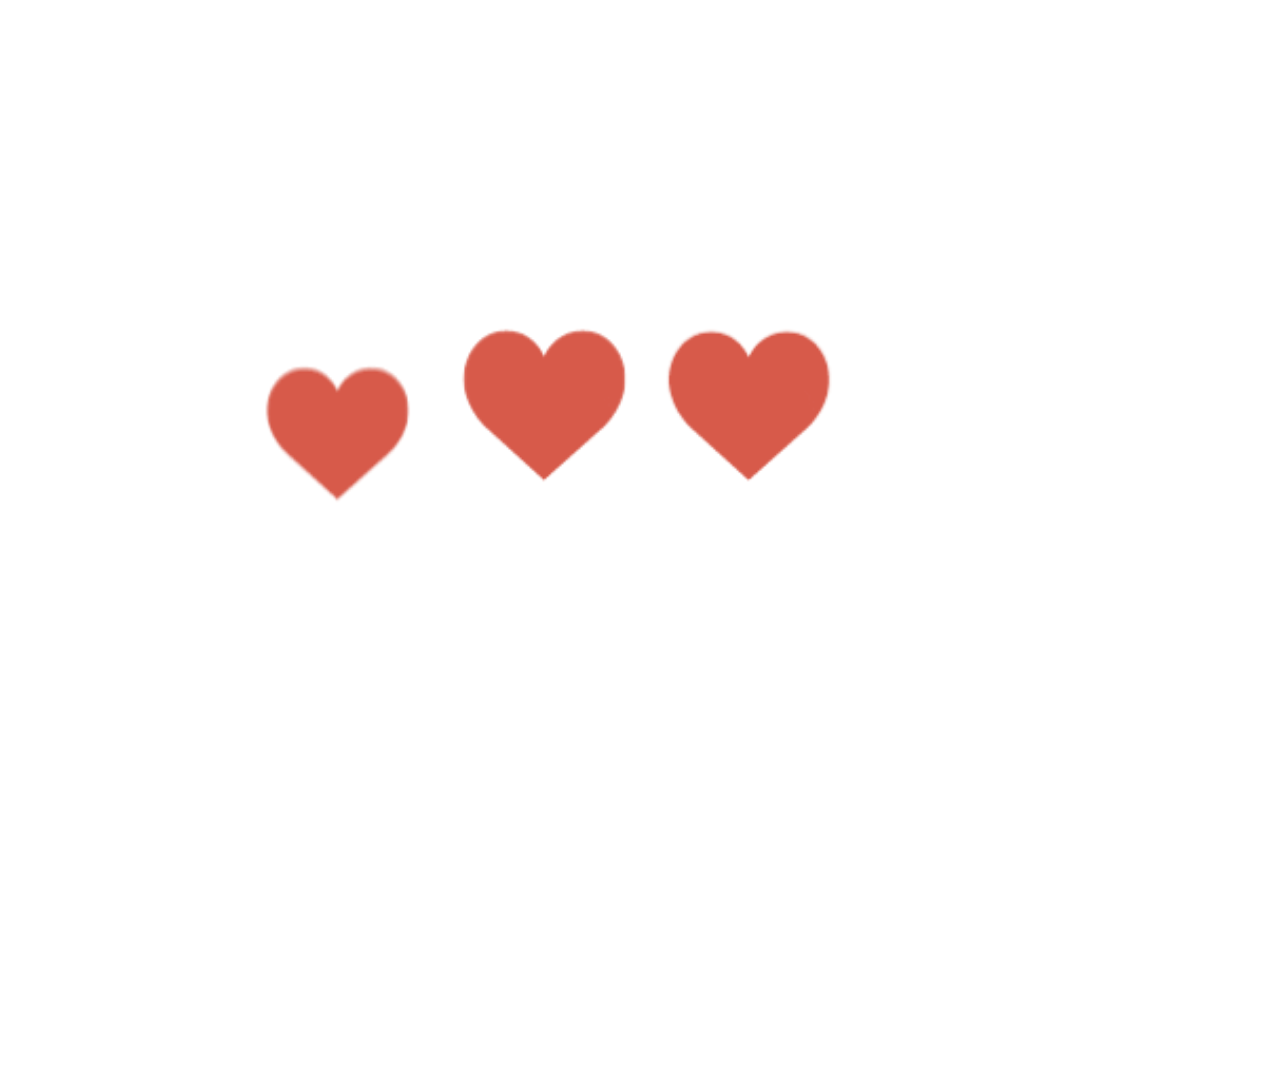
==== index.html @ c1170dc7 "first commit" ====
<!DOCTYPE html>
<html lang="en">
<head>
    <meta charset="UTF-8">
    <meta name="viewport" content="width=device-width, initial-scale=1.0">
    <meta http-equiv="X-UA-Compatible" content="ie=edge">
    <title>Feliz primer mes amor</title>

    <link rel="stylesheet" href="https://stackpath.bootstrapcdn.com/bootstrap/4.3.1/css/bootstrap.min.css" integrity="sha384-ggOyR0iXCbMQv3Xipma34MD+dH/1fQ784/j6cY/iJTQUOhcWr7x9JvoRxT2MZw1T" crossorigin="anonymous">
</head>
<body>
    <div class="container row">
        <img src="img/loading.gif" alt="" class="col-sm-12 col-lg-12 col-xs-12">
    </div>
</body>
</html>
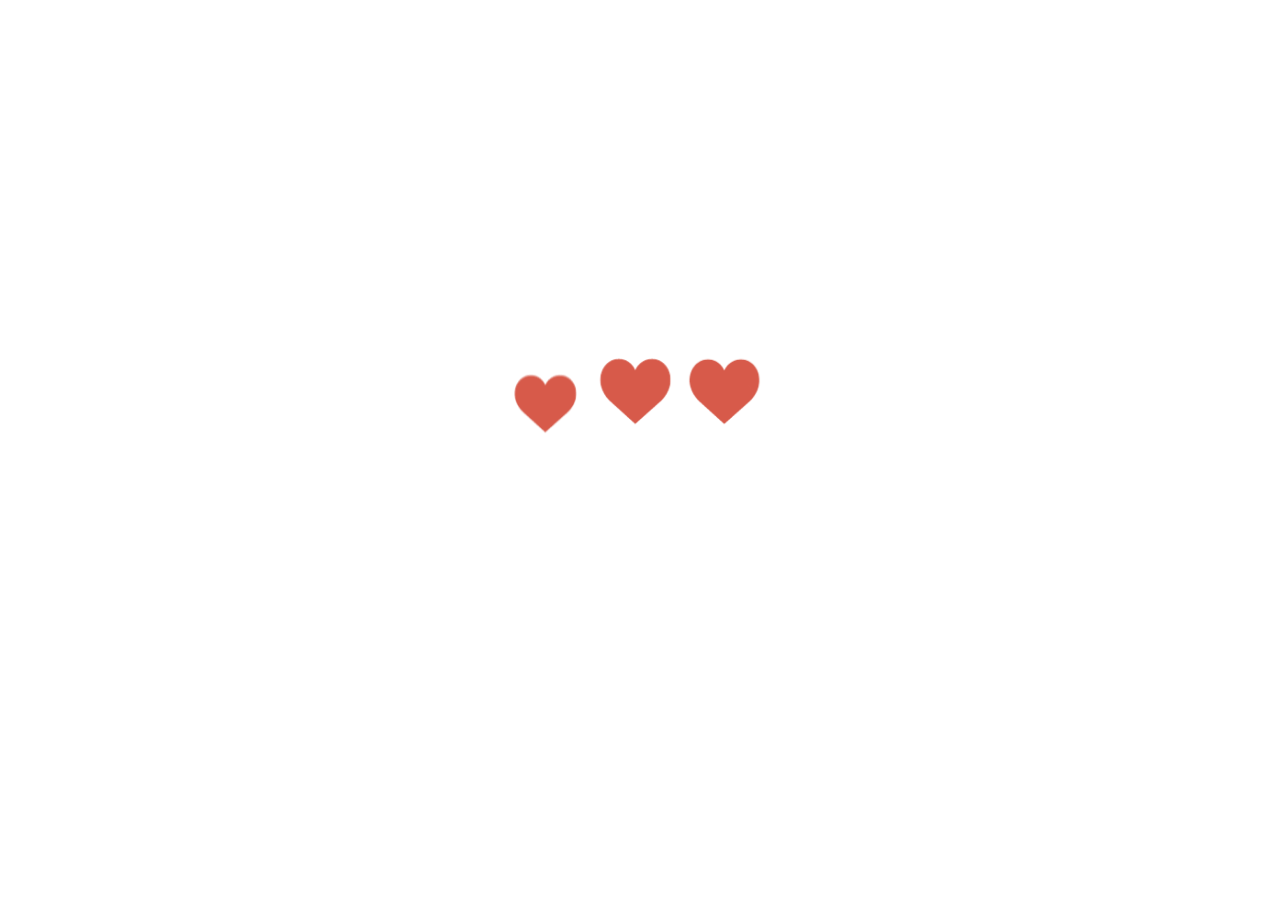
==== commit 16b09e27: "asd" ====
--- a/index.html
+++ b/index.html
@@ -9,8 +9,22 @@
     <link rel="stylesheet" href="https://stackpath.bootstrapcdn.com/bootstrap/4.3.1/css/bootstrap.min.css" integrity="sha384-ggOyR0iXCbMQv3Xipma34MD+dH/1fQ784/j6cY/iJTQUOhcWr7x9JvoRxT2MZw1T" crossorigin="anonymous">
 </head>
 <body>
+    <style>
+    body{
+        display: flex;
+        justify-content: center;
+        align-items: center;
+        height: 100vh;
+    }
+    .img-loading{
+        max-width: 500px!important;
+    }
+    .container{
+        justify-content: center;
+    }
+    </style>
     <div class="container row">
-        <img src="img/loading.gif" alt="" class="col-sm-12 col-lg-12 col-xs-12">
+        <img src="img/loading.gif" alt="" class="col-sm-12 col-lg-12 col-xs-12 img-loading">
     </div>
 </body>
 </html>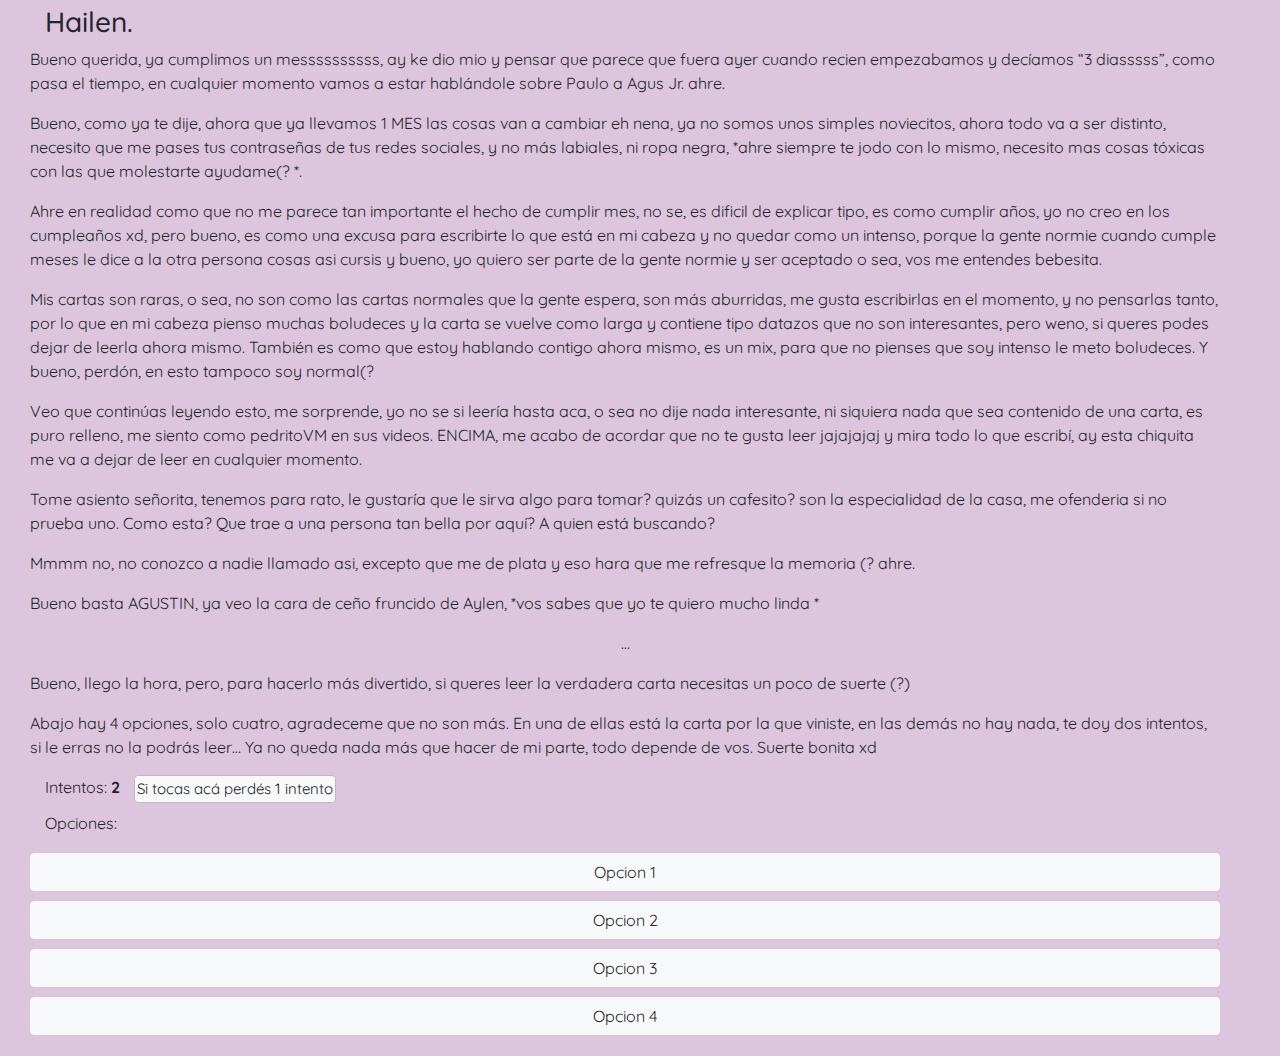
==== commit bc904d00: "casi ok" ====
--- a/index.html
+++ b/index.html
@@ -1,30 +1,98 @@
 <!DOCTYPE html>
 <html lang="en">
+
 <head>
     <meta charset="UTF-8">
     <meta name="viewport" content="width=device-width, initial-scale=1.0">
     <meta http-equiv="X-UA-Compatible" content="ie=edge">
     <title>Feliz primer mes amor</title>
 
-    <link rel="stylesheet" href="https://stackpath.bootstrapcdn.com/bootstrap/4.3.1/css/bootstrap.min.css" integrity="sha384-ggOyR0iXCbMQv3Xipma34MD+dH/1fQ784/j6cY/iJTQUOhcWr7x9JvoRxT2MZw1T" crossorigin="anonymous">
+    <link rel="stylesheet" href="https://stackpath.bootstrapcdn.com/bootstrap/4.3.1/css/bootstrap.min.css"
+        integrity="sha384-ggOyR0iXCbMQv3Xipma34MD+dH/1fQ784/j6cY/iJTQUOhcWr7x9JvoRxT2MZw1T" crossorigin="anonymous">
+    <link href="https://fonts.googleapis.com/css?family=Quicksand&display=swap" rel="stylesheet">
+    <link rel="stylesheet" href="styles/styles.css">
 </head>
+
 <body>
-    <style>
-    body{
-        display: flex;
-        justify-content: center;
-        align-items: center;
-        height: 100vh;
-    }
-    .img-loading{
-        max-width: 500px!important;
-    }
-    .container{
-        justify-content: center;
-    }
-    </style>
-    <div class="container row">
-        <img src="img/loading.gif" alt="" class="col-sm-12 col-lg-12 col-xs-12 img-loading">
+    <div class="container-fluid row txt">
+        <h3 class="col-sm-12 col-lg-12 col-xs-12">Hailen.</h3>
+        <p class="col-sm-12 col-lg-12 col-xs-12">
+            Bueno querida, ya cumplimos un messssssssss, ay ke dio mio y pensar que parece que fuera ayer cuando recien
+            empezabamos y decíamos “3 diasssss”, como pasa el tiempo, en cualquier momento vamos a estar hablándole
+            sobre Paulo a Agus Jr. ahre.
+        </p>
+        <p class="col-sm-12 col-lg-12 col-xs-12">
+            Bueno, como ya te dije, ahora que ya llevamos 1 MES las cosas van a cambiar eh nena, ya no somos unos
+            simples noviecitos, ahora todo va a ser distinto, necesito que me pases tus contraseñas de tus redes
+            sociales, y no más labiales, ni ropa negra, *ahre siempre te jodo con lo mismo, necesito mas cosas tóxicas
+            con las que molestarte ayudame(? *.
+        </p>
+        <p class="col-sm-12 col-lg-12 col-xs-12">
+            Ahre en realidad como que no me parece tan importante el hecho de cumplir mes, no se, es dificil de explicar
+            tipo, es como cumplir años, yo no creo en los cumpleaños xd, pero bueno, es como una excusa para escribirte
+            lo que está en mi cabeza y no quedar como un intenso, porque la gente normie cuando cumple meses le dice a
+            la otra persona cosas asi cursis y bueno, yo quiero ser parte de la gente normie y ser aceptado o sea, vos
+            me entendes bebesita.
+        </p>
+        <p class="col-sm-12 col-lg-12 col-xs-12">
+            Mis cartas son raras, o sea, no son como las cartas normales que la gente espera, son más aburridas, me
+            gusta escribirlas en el momento, y no pensarlas tanto, por lo que en mi cabeza pienso muchas boludeces y la
+            carta se vuelve como larga y contiene tipo datazos que no son interesantes, pero weno, si queres podes dejar
+            de leerla ahora mismo. También es como que estoy hablando contigo ahora mismo, es un mix, para que no
+            pienses que soy intenso le meto boludeces. Y bueno, perdón, en esto tampoco soy normal(?
+        </p>
+        <p class="col-sm-12 col-lg-12 col-xs-12">
+            Veo que continúas leyendo esto, me sorprende, yo no se si leería hasta aca, o sea no dije nada interesante,
+            ni siquiera nada que sea contenido de una carta, es puro relleno, me siento como pedritoVM en sus videos.
+            ENCIMA, me acabo de acordar que no te gusta leer jajajajaj y mira todo lo que escribí, ay esta chiquita me
+            va a dejar de leer en cualquier momento.
+        </p>
+        <p class="col-sm-12 col-lg-12 col-xs-12">
+            Tome asiento señorita, tenemos para rato, le gustaría que le sirva algo para tomar? quizás un cafesito? son
+            la especialidad de la casa, me ofenderia si no prueba uno. Como esta? Que trae a una persona tan bella por
+            aquí? A quien está buscando?
+        </p>
+        <p class="col-sm-12 col-lg-12 col-xs-12">
+            Mmmm no, no conozco a nadie llamado asi, excepto que me de plata y eso hara que me refresque la memoria (?
+            ahre.
+        </p>
+        <p class="col-sm-12 col-lg-12 col-xs-12">
+            Bueno basta AGUSTIN, ya veo la cara de ceño fruncido de Aylen, *vos sabes que yo te quiero mucho linda *
+        </p>
+        <p class="col-sm-12 col-lg-12 col-xs-12 points3">
+            ...
+        </p>
+        <p class="col-sm-12 col-lg-12 col-xs-12">
+            Bueno, llego la hora, pero, para hacerlo más divertido, si queres leer la verdadera carta necesitas un poco
+            de suerte (?)
+        </p>
+        <p class="col-sm-12 col-lg-12 col-xs-12">
+            Abajo hay 4 opciones, solo cuatro, agradeceme que no son más. En una de ellas está la carta por la que
+            viniste, en las demás no hay nada, te doy dos intentos, si le erras no la podrás leer… Ya no queda nada más
+            que hacer de mi parte, todo depende de vos. Suerte bonita xd
+        </p>
+        <p class="col-sm-12 col-lg-12 col-xs-12">
+            <label class="col-sm-12 col-lg-12 col-xs-12">Intentos: 
+                <b> <span id="intentos">3</span></b> 
+                <a id="btn-quitar-intento" class="btn btn-light btn-menos " onclick="javascript:quitarIntento()">Si tocas acá perdés 1 intento</a> 
+            </label>
+
+            <label class="col-sm-12 col-lg-12 col-xs-12">
+                Opciones:
+            </label>
+
+            <a id="option1" class="col-sm-12 col-lg-12 col-xs-12 btn btn-light btn-option" 
+            onclick="javascript:elegirOpcion(1)">Opcion 1</a>
+            <a id="option2" class="col-sm-12 col-lg-12 col-xs-12 btn btn-light btn-option"
+            onclick="javascript:elegirOpcion(2)">Opcion 2</a>
+            <a id="option3" class="col-sm-12 col-lg-12 col-xs-12 btn btn-light btn-option"
+            onclick="javascript:elegirOpcion(3)">Opcion 3</a>
+            <a id="option4" class="col-sm-12 col-lg-12 col-xs-12 btn btn-light btn-option"
+            onclick="javascript:elegirOpcion(4)">Opcion 4</a>
+            
+        </p>
     </div>
+<script src="javascript/index.js"></script>
 </body>
+
 </html>--- a/styles/styles.css
+++ b/styles/styles.css
@@ -0,0 +1,25 @@
+body{
+    background: rgba(185, 140, 187, .5);
+}
+*{
+    font-family: 'QuickSand';
+}
+.points3 {
+    text-align: center;
+}
+.txt{
+    padding: 5px 30px;
+}
+h3{
+    padding: 0px 30px!important;
+}
+.btn-menos{
+    cursor: pointer;
+    border: 1px solid #bbb;
+    margin-left: 10px;
+    font-size: 15px;
+    padding: 2px;
+}
+.btn-option{
+    margin-top: 10px;
+}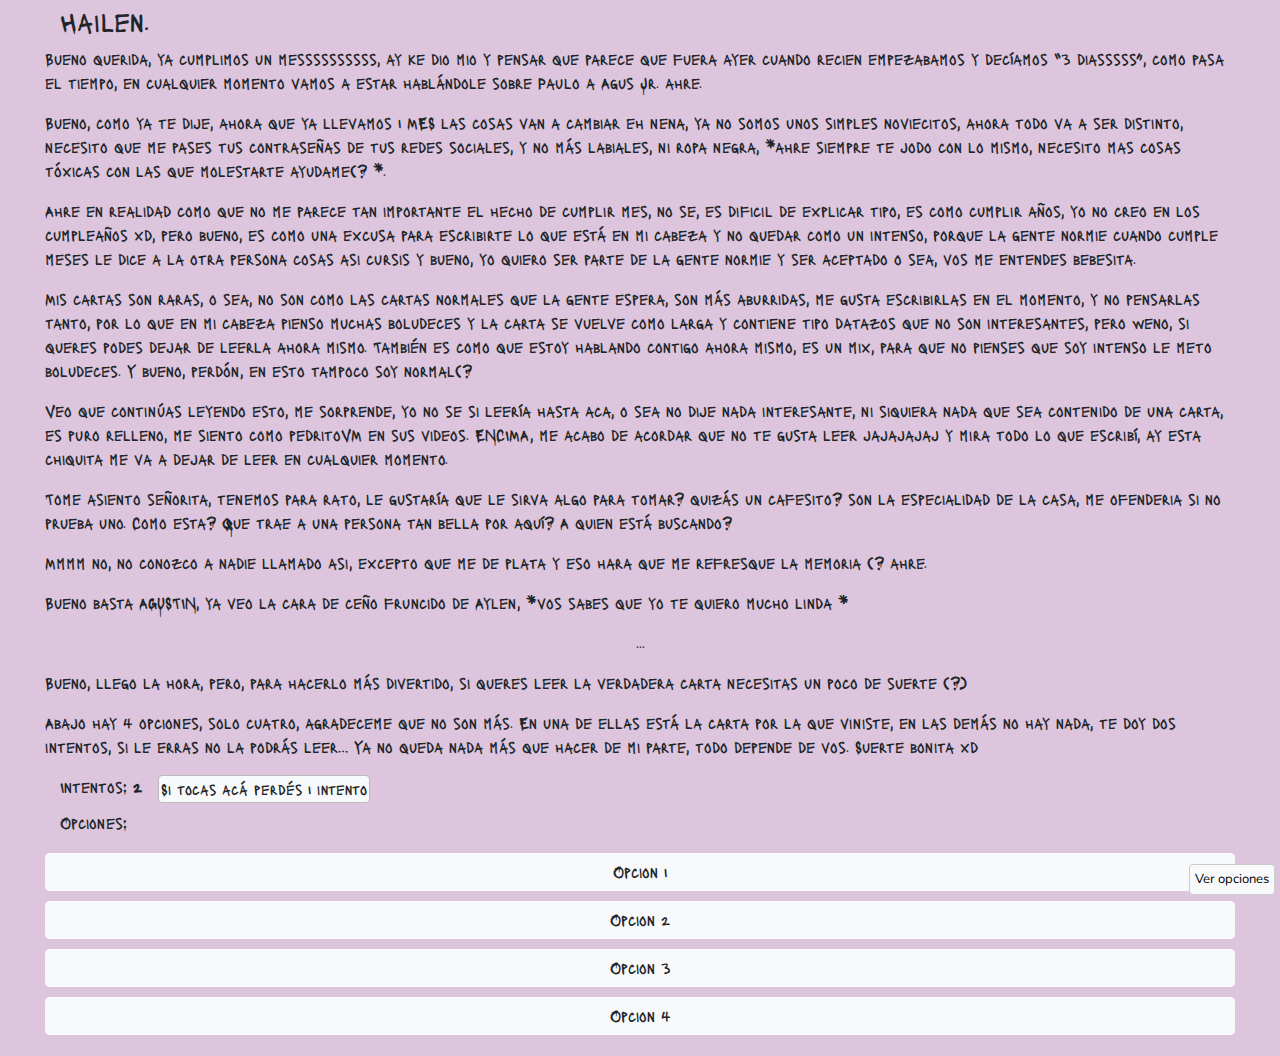
==== commit ecd1b5f9: "oooo" ====
--- a/index.html
+++ b/index.html
@@ -10,10 +10,12 @@
     <link rel="stylesheet" href="https://stackpath.bootstrapcdn.com/bootstrap/4.3.1/css/bootstrap.min.css"
         integrity="sha384-ggOyR0iXCbMQv3Xipma34MD+dH/1fQ784/j6cY/iJTQUOhcWr7x9JvoRxT2MZw1T" crossorigin="anonymous">
     <link href="https://fonts.googleapis.com/css?family=Quicksand&display=swap" rel="stylesheet">
+    <link href="https://fonts.googleapis.com/css?family=Lacquer|Nunito|Quicksand&display=swap" rel="stylesheet">
     <link rel="stylesheet" href="styles/styles.css">
 </head>
 
 <body>
+    <a href="#options" class="btn btn-light btn-options">Ver opciones</a>
     <div class="container-fluid row txt">
         <h3 class="col-sm-12 col-lg-12 col-xs-12">Hailen.</h3>
         <p class="col-sm-12 col-lg-12 col-xs-12">
@@ -71,28 +73,114 @@
             viniste, en las demás no hay nada, te doy dos intentos, si le erras no la podrás leer… Ya no queda nada más
             que hacer de mi parte, todo depende de vos. Suerte bonita xd
         </p>
-        <p class="col-sm-12 col-lg-12 col-xs-12">
-            <label class="col-sm-12 col-lg-12 col-xs-12">Intentos: 
-                <b> <span id="intentos">3</span></b> 
-                <a id="btn-quitar-intento" class="btn btn-light btn-menos " onclick="javascript:quitarIntento()">Si tocas acá perdés 1 intento</a> 
+        <p class="col-sm-12 col-lg-12 col-xs-12" id="options">
+            <label class="col-sm-12 col-lg-12 col-xs-12">Intentos:
+                <b> <span id="intentos">3</span></b>
+                <a id="btn-quitar-intento" class="btn btn-light btn-menos " onclick="javascript:quitarIntento()">Si
+                    tocas acá perdés 1 intento</a>
             </label>
 
             <label class="col-sm-12 col-lg-12 col-xs-12">
                 Opciones:
             </label>
 
-            <a id="option1" class="col-sm-12 col-lg-12 col-xs-12 btn btn-light btn-option" 
-            onclick="javascript:elegirOpcion(1)">Opcion 1</a>
+            <a id="option1" href="#carta" class="col-sm-12 col-lg-12 col-xs-12 btn btn-light btn-option"
+                onclick="javascript:elegirOpcion(1)">Opcion 1</a>
             <a id="option2" class="col-sm-12 col-lg-12 col-xs-12 btn btn-light btn-option"
-            onclick="javascript:elegirOpcion(2)">Opcion 2</a>
+                onclick="javascript:elegirOpcion(2)">Opcion 2</a>
             <a id="option3" class="col-sm-12 col-lg-12 col-xs-12 btn btn-light btn-option"
-            onclick="javascript:elegirOpcion(3)">Opcion 3</a>
+                onclick="javascript:elegirOpcion(3)">Opcion 3</a>
             <a id="option4" class="col-sm-12 col-lg-12 col-xs-12 btn btn-light btn-option"
-            onclick="javascript:elegirOpcion(4)">Opcion 4</a>
-            
+                onclick="javascript:elegirOpcion(4)">Opcion 4</a>
         </p>
+        <div class="col-sm-12 col-lg-12 col-xs-12 carta-poker " id="carta-poker">
+            <div> -1 intento jaja xd</div>
+            <img src="img/carta.gif" alt="">
+        </div>
+
+        <div class="carta col-sm-12 col-lg-12 col-xs-12" id="carta">
+            <div class="title" onclick="javascript:changeDisplayContent()">
+                Primer mes
+            </div>
+            <div class="content menos" id="content">
+                <p>
+                    Ay ay ay bonita jajajaj, yo se que me queres mucho xd, a que gil se le ocurre hacer esta cosa rara,
+                    perdón, literalmente soy salame, no se que haces de novia conmigo, lo único que hago es estresarte
+                    la vida, y lo peor es que me parece kul jajaja no se me gusta molestarte, es como mi deber en esta
+                    relación, estresarte lo más que pueda hasta el 7 del siguiente mes cuando nos separemos (?).
+                </p>
+                <p>
+                    Aylen, acepta a Agustín como su hartador del resto de los días hasta que la muerte los separe? ndea.
+                </p>
+                <p>
+                    Te quiero tanto, digo tantas boludeces porque es como que no se como arrancar con todo lo que te
+                    quiero decir jaja soy chomaso.
+                </p>
+                <p>
+                    Que decirte que no te haya dicho, trato de decirte todo, para que te quede claro lo bien que me
+                    haces y lo feliz que soy con vos.
+                </p>
+                <p>
+                    A veces me pongo a pensar y es como re loco que estemos juntos, “re loco” jajaj me explico, desde
+                    que te conoci, cuando empezaste a juntar con Agus, que nos quedabamos todes un rato cuando salíamos
+                    y ustedes entraban como que me llamabas la atención, no en el sentido de gustarme, tipo, como que me
+                    parecías una persona interesante, kul, no se, tenias algo que me hacía pensar eso, después cuando
+                    Agus nos contaba que subias videos a iutub me parecía kul, NO SE BIEN COMO EXPLICARLO, como que no
+                    eras normie, y me agradaba. Y bueno, después empezamos a ir juntos en el colectivo, y yo pensaba,
+                    como todos los días que te veía que onda si te hablaba e íbamos hablando por las mañanas juntos, te
+                    había buscado varias veces por insta y me quede con el dedo a milímetros del boton de seguir(?), no
+                    se porque, re exagerado, tipo solo es seguir por insta jajaj, es que no se, soy re asi de pensar
+                    mucho todo, alto vueltero xd. PERO, el punto de todo esto es que, es como si hace ya mucho tiempo
+                    como que estabas en mi vida, como en mi círculo de personas, tan cerca y ni siquiera hablábamos,
+                    tipo había una persona tan kul cerca mio y no lo sabía, me parece re causalidad, como que sos tan
+                    igual a mi, y siento que somos tan para estar juntos, y estoy muy feliz de que todo se haya dado de
+                    la manera que se dio, no se, soy chomaso explicandome.
+                </p>
+                <p>
+                    Es como que apareciste en el momento justo de mi vida en el que necesitaba alguien como vos,
+                    literalmente sos exactamente lo que quería en este momento de mi vida, quería a alguien con quien
+                    poder ser yo, la gente normal es muy aburrida y de la nada apareciste vos, con tu no se que que me
+                    encanta, y me tiene re enamorado y no se, de ahi para adelante fueron solo cosas buenas en mi vida.
+                </p>
+                <p>
+                    Posta, estoy en un punto de mi vida en el que soy tan feliz y tengo tanta paz que no me puedo quejar
+                    de nada, y creo que esto en gran parte es gracias a ti, no se que haces, pero me haces bien.
+                </p>
+                <p class="subtitle">
+                    Me gustas
+                </p>
+                <p class="mg">
+                    <img src="img/cora.png" alt=""> Porque me gusta la relación que tenemos.
+                </p>
+                <p class="mg">
+                    <img src="img/cora.png" alt=""> Porque me encanta que seamos tan iguales en muchas cosas.
+                </p>
+                <p class="mg">
+                    <img src="img/cora.png" alt=""> Porque me gusta tu risa y mas todavia tu sonrisa
+                </p>
+                <p class="mg">
+                    <img src="img/cora.png" alt=""> Porque tu carita me parece hermosa
+                </p>
+                <p class="mg">
+                    <img src="img/cora.png" alt=""> Porque sos muy kul 
+                </p>
+                <p class="mg">
+                    <img src="img/cora.png" alt=""> Porque me encanta hacerte molestarte con tantas cosas, como por ejemplo tu vocabulario extenso *chifonier* xd.
+                </p>
+                <p class="mg">
+                    <img src="img/cora.png" alt=""> Porque me cae re bien tu familia y me ENCANTA como me tratan.
+                </p>
+                <p class="mg">
+                    <img src="img/cora.png" alt=""> Porque me gusta tu intensidad.
+                </p>
+                <p class="mg">
+                    <img src="img/cora.png" alt=""> Porque amo ir contigo en colectivo por las mañanas, literalmente mis mañanas son muchisimo mejores ahora.
+                </p>
+                <p class="line"></p>
+            </div>
+        </div>
     </div>
-<script src="javascript/index.js"></script>
+    <script src="javascript/index.js"></script>
 </body>
 
 </html>--- a/styles/styles.css
+++ b/styles/styles.css
@@ -1,14 +1,15 @@
 body{
     background: rgba(185, 140, 187, .5);
 }
-*{
-    font-family: 'QuickSand';
+body{
+    font-family: 'Lacquer';
 }
 .points3 {
     text-align: center;
 }
 .txt{
     padding: 5px 30px;
+    margin:0!important;
 }
 h3{
     padding: 0px 30px!important;
@@ -22,4 +23,61 @@
 }
 .btn-option{
     margin-top: 10px;
+}
+.carta{
+    background: #eee;
+    padding: 0;
+    border-radius: 8px;
+    overflow: hidden;
+    margin-bottom: 10px;
+}
+.title{
+    background: rgba(73, 29, 75, .5);
+    padding: 5px;
+    text-align: center;
+    font-family: 'Nunito';
+    font-weight: bold;
+}
+.content{
+    font-family: 'Nunito';
+    padding: 8px;
+}
+#carta{
+    display: none;
+}
+.subtitle{
+    border-bottom: 1px solid #ccc;
+    font-size: 16px;
+    padding-bottom:3px; 
+    margin-bottom: 2px;
+}
+.carta-poker{
+    text-align: center;
+}
+#carta-poker{
+    display: none;
+}
+.mg{
+    padding-left: 3px;
+}
+.mg img{
+    margin-right: 3px;
+    margin-bottom: 3px;
+}
+.line{
+    border-bottom: 1px solid #ccc;
+}
+.btn-options{
+    padding: 5px;
+    position: fixed;
+    bottom: 0;
+    right: 0;
+    margin: 5px 5px;
+    font-family: 'Nunito';
+    font-size: 13px;
+    opacity: 1;
+    border: 1px solid #ccc;
+    color: black;
+    z-index: 1;
+    cursor: pointer!important;
 }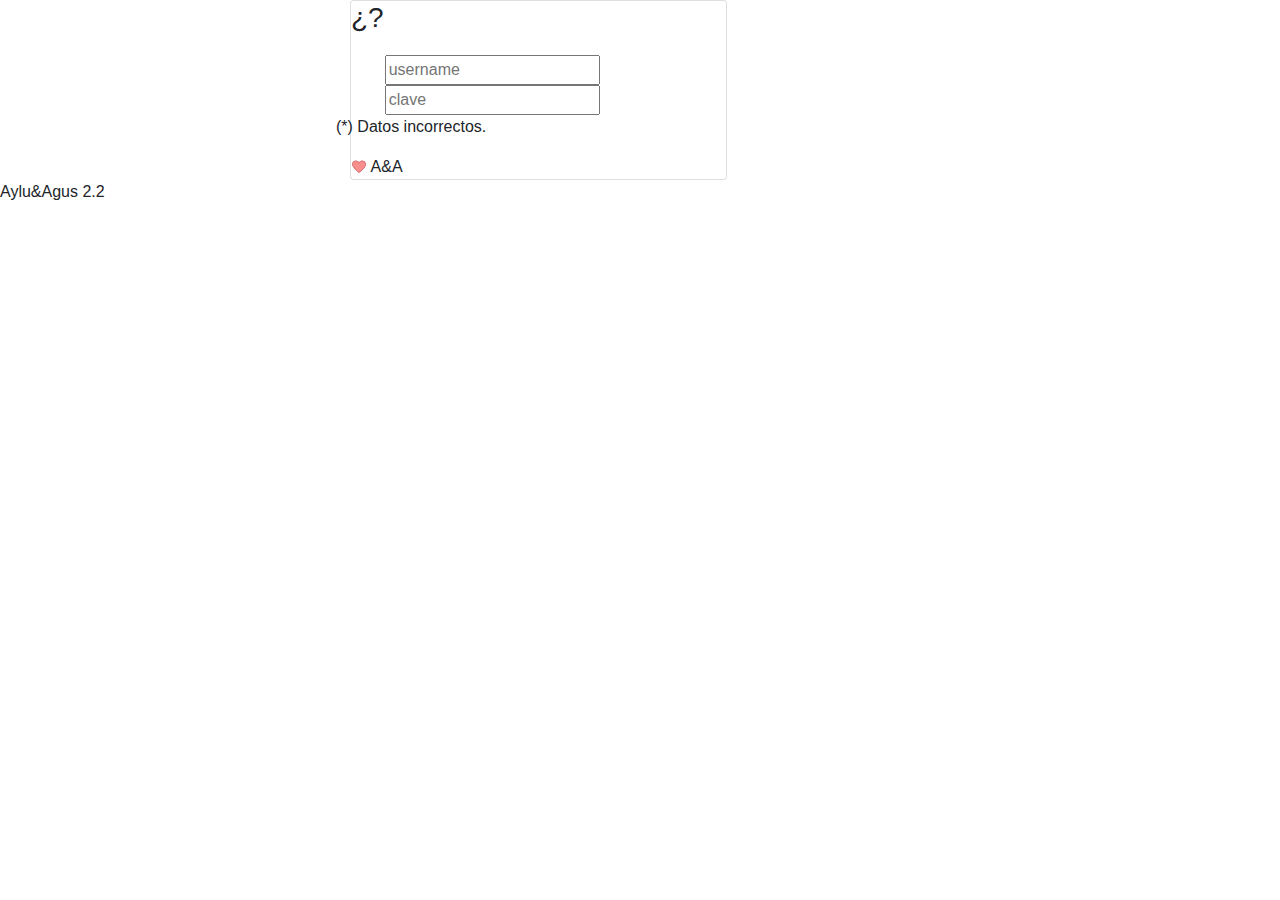
==== commit c5ebfffa: "v2.2" ====
--- a/index.html
+++ b/index.html
@@ -1,186 +1,71 @@
 <!DOCTYPE html>
 <html lang="en">
-
 <head>
     <meta charset="UTF-8">
     <meta name="viewport" content="width=device-width, initial-scale=1.0">
     <meta http-equiv="X-UA-Compatible" content="ie=edge">
-    <title>Feliz primer mes amor</title>
+    <title>Aylu&Agus - Inicio</title>
 
     <link rel="stylesheet" href="https://stackpath.bootstrapcdn.com/bootstrap/4.3.1/css/bootstrap.min.css"
         integrity="sha384-ggOyR0iXCbMQv3Xipma34MD+dH/1fQ784/j6cY/iJTQUOhcWr7x9JvoRxT2MZw1T" crossorigin="anonymous">
     <link href="https://fonts.googleapis.com/css?family=Quicksand&display=swap" rel="stylesheet">
     <link href="https://fonts.googleapis.com/css?family=Lacquer|Nunito|Quicksand&display=swap" rel="stylesheet">
-    <link rel="stylesheet" href="styles/styles.css">
-</head>
+    <link rel="stylesheet" href="styles/index.css">
 
+    <link rel="icon" href="./img/cora.png">
+    </head>
 <body>
-    <a href="#options" class="btn btn-light btn-options">Ver opciones</a>
-    <div class="container-fluid row txt">
-        <h3 class="col-sm-12 col-lg-12 col-xs-12">Hailen.</h3>
-        <p class="col-sm-12 col-lg-12 col-xs-12">
-            Bueno querida, ya cumplimos un messssssssss, ay ke dio mio y pensar que parece que fuera ayer cuando recien
-            empezabamos y decíamos “3 diasssss”, como pasa el tiempo, en cualquier momento vamos a estar hablándole
-            sobre Paulo a Agus Jr. ahre.
-        </p>
-        <p class="col-sm-12 col-lg-12 col-xs-12">
-            Bueno, como ya te dije, ahora que ya llevamos 1 MES las cosas van a cambiar eh nena, ya no somos unos
-            simples noviecitos, ahora todo va a ser distinto, necesito que me pases tus contraseñas de tus redes
-            sociales, y no más labiales, ni ropa negra, *ahre siempre te jodo con lo mismo, necesito mas cosas tóxicas
-            con las que molestarte ayudame(? *.
-        </p>
-        <p class="col-sm-12 col-lg-12 col-xs-12">
-            Ahre en realidad como que no me parece tan importante el hecho de cumplir mes, no se, es dificil de explicar
-            tipo, es como cumplir años, yo no creo en los cumpleaños xd, pero bueno, es como una excusa para escribirte
-            lo que está en mi cabeza y no quedar como un intenso, porque la gente normie cuando cumple meses le dice a
-            la otra persona cosas asi cursis y bueno, yo quiero ser parte de la gente normie y ser aceptado o sea, vos
-            me entendes bebesita.
-        </p>
-        <p class="col-sm-12 col-lg-12 col-xs-12">
-            Mis cartas son raras, o sea, no son como las cartas normales que la gente espera, son más aburridas, me
-            gusta escribirlas en el momento, y no pensarlas tanto, por lo que en mi cabeza pienso muchas boludeces y la
-            carta se vuelve como larga y contiene tipo datazos que no son interesantes, pero weno, si queres podes dejar
-            de leerla ahora mismo. También es como que estoy hablando contigo ahora mismo, es un mix, para que no
-            pienses que soy intenso le meto boludeces. Y bueno, perdón, en esto tampoco soy normal(?
-        </p>
-        <p class="col-sm-12 col-lg-12 col-xs-12">
-            Veo que continúas leyendo esto, me sorprende, yo no se si leería hasta aca, o sea no dije nada interesante,
-            ni siquiera nada que sea contenido de una carta, es puro relleno, me siento como pedritoVM en sus videos.
-            ENCIMA, me acabo de acordar que no te gusta leer jajajajaj y mira todo lo que escribí, ay esta chiquita me
-            va a dejar de leer en cualquier momento.
-        </p>
-        <p class="col-sm-12 col-lg-12 col-xs-12">
-            Tome asiento señorita, tenemos para rato, le gustaría que le sirva algo para tomar? quizás un cafesito? son
-            la especialidad de la casa, me ofenderia si no prueba uno. Como esta? Que trae a una persona tan bella por
-            aquí? A quien está buscando?
-        </p>
-        <p class="col-sm-12 col-lg-12 col-xs-12">
-            Mmmm no, no conozco a nadie llamado asi, excepto que me de plata y eso hara que me refresque la memoria (?
-            ahre.
-        </p>
-        <p class="col-sm-12 col-lg-12 col-xs-12">
-            Bueno basta AGUSTIN, ya veo la cara de ceño fruncido de Aylen, *vos sabes que yo te quiero mucho linda *
-        </p>
-        <p class="col-sm-12 col-lg-12 col-xs-12 points3">
-            ...
-        </p>
-        <p class="col-sm-12 col-lg-12 col-xs-12">
-            Bueno, llego la hora, pero, para hacerlo más divertido, si queres leer la verdadera carta necesitas un poco
-            de suerte (?)
-        </p>
-        <p class="col-sm-12 col-lg-12 col-xs-12">
-            Abajo hay 4 opciones, solo cuatro, agradeceme que no son más. En una de ellas está la carta por la que
-            viniste, en las demás no hay nada, te doy dos intentos, si le erras no la podrás leer… Ya no queda nada más
-            que hacer de mi parte, todo depende de vos. Suerte bonita xd
-        </p>
-        <p class="col-sm-12 col-lg-12 col-xs-12" id="options">
-            <label class="col-sm-12 col-lg-12 col-xs-12">Intentos:
-                <b> <span id="intentos">3</span></b>
-                <a id="btn-quitar-intento" class="btn btn-light btn-menos " onclick="javascript:quitarIntento()">Si
-                    tocas acá perdés 1 intento</a>
-            </label>
+    <div class="container-fluid screen">
+        <div class="row row-login screen">
+            <div class="d-none d-sm-block col-lg-3 col-sm-2">
+            </div>
+            <div class="center col-lg-6 col-sm-8 col-xs-12">
+                <div class="col-lg-8 col-sm-10 col-xs-12 row-card">
+                        <div class="card">
+                            <div class="card-title">
+                                <h3>¿?</h3>
+                            </div>
+                            <div class="card-content no-back">
+                                <form class="form-login">
+                                    <div class="row row-input">
+                                        <div class="d-none d-sm-block col-lg-1 col-sm-0"></div>
+                                        <div class="col-lg-10 col-sm-12 col-xs-12 div-input">
+                                            <input type="text" class="input" placeholder="username"
+                                            id="txtUsername">
+                                        </div>
+                                        <div class="d-none d-sm-block col-lg-1 col-sm-0"></div>
+                                    </div>
+                                    <div class="row row-input" id="input-password">
+                                        <div class="d-none d-sm-block col-lg-1 col-sm-0"></div>
+                                        <div class="col-lg-10 col-sm-12 col-xs-12 div-input">
+                                            <input type="password" class="input" placeholder="clave" 
+                                            autocomplete="off" id="txtPassword">
+                                        </div>
+                                        <div class="d-none d-sm-block col-lg-1 col-sm-0"></div>
+                                    </div>
+                                    <div class="row row-option" id="option-save">
+                                        <img src="img/ok.png" alt="" class="img-option" id="img-save">
+                                    </div>
+                                </form>
+                                <div class="row row-message login-failed" id="login-failed">
+                                    <p>(*) Datos incorrectos.</p>
+                                </div>
+                            </div>
+                            <div class="card-pie">
+                                <img class="img-cora-footer" src="img/cora.png" alt="">
+                                <span class="aanda">A&A</span>
+                            </div>
+                        </div>
+                </div>
 
-            <label class="col-sm-12 col-lg-12 col-xs-12">
-                Opciones:
-            </label>
-
-            <a id="option1" href="#carta" class="col-sm-12 col-lg-12 col-xs-12 btn btn-light btn-option"
-                onclick="javascript:elegirOpcion(1)">Opcion 1</a>
-            <a id="option2" class="col-sm-12 col-lg-12 col-xs-12 btn btn-light btn-option"
-                onclick="javascript:elegirOpcion(2)">Opcion 2</a>
-            <a id="option3" class="col-sm-12 col-lg-12 col-xs-12 btn btn-light btn-option"
-                onclick="javascript:elegirOpcion(3)">Opcion 3</a>
-            <a id="option4" class="col-sm-12 col-lg-12 col-xs-12 btn btn-light btn-option"
-                onclick="javascript:elegirOpcion(4)">Opcion 4</a>
-        </p>
-        <div class="col-sm-12 col-lg-12 col-xs-12 carta-poker " id="carta-poker">
-            <div> -1 intento jaja xd</div>
-            <img src="img/carta.gif" alt="">
-        </div>
-
-        <div class="carta col-sm-12 col-lg-12 col-xs-12" id="carta">
-            <div class="title" onclick="javascript:changeDisplayContent()">
-                Primer mes
             </div>
-            <div class="content menos" id="content">
-                <p>
-                    Ay ay ay bonita jajajaj, yo se que me queres mucho xd, a que gil se le ocurre hacer esta cosa rara,
-                    perdón, literalmente soy salame, no se que haces de novia conmigo, lo único que hago es estresarte
-                    la vida, y lo peor es que me parece kul jajaja no se me gusta molestarte, es como mi deber en esta
-                    relación, estresarte lo más que pueda hasta el 7 del siguiente mes cuando nos separemos (?).
-                </p>
-                <p>
-                    Aylen, acepta a Agustín como su hartador del resto de los días hasta que la muerte los separe? ndea.
-                </p>
-                <p>
-                    Te quiero tanto, digo tantas boludeces porque es como que no se como arrancar con todo lo que te
-                    quiero decir jaja soy chomaso.
-                </p>
-                <p>
-                    Que decirte que no te haya dicho, trato de decirte todo, para que te quede claro lo bien que me
-                    haces y lo feliz que soy con vos.
-                </p>
-                <p>
-                    A veces me pongo a pensar y es como re loco que estemos juntos, “re loco” jajaj me explico, desde
-                    que te conoci, cuando empezaste a juntar con Agus, que nos quedabamos todes un rato cuando salíamos
-                    y ustedes entraban como que me llamabas la atención, no en el sentido de gustarme, tipo, como que me
-                    parecías una persona interesante, kul, no se, tenias algo que me hacía pensar eso, después cuando
-                    Agus nos contaba que subias videos a iutub me parecía kul, NO SE BIEN COMO EXPLICARLO, como que no
-                    eras normie, y me agradaba. Y bueno, después empezamos a ir juntos en el colectivo, y yo pensaba,
-                    como todos los días que te veía que onda si te hablaba e íbamos hablando por las mañanas juntos, te
-                    había buscado varias veces por insta y me quede con el dedo a milímetros del boton de seguir(?), no
-                    se porque, re exagerado, tipo solo es seguir por insta jajaj, es que no se, soy re asi de pensar
-                    mucho todo, alto vueltero xd. PERO, el punto de todo esto es que, es como si hace ya mucho tiempo
-                    como que estabas en mi vida, como en mi círculo de personas, tan cerca y ni siquiera hablábamos,
-                    tipo había una persona tan kul cerca mio y no lo sabía, me parece re causalidad, como que sos tan
-                    igual a mi, y siento que somos tan para estar juntos, y estoy muy feliz de que todo se haya dado de
-                    la manera que se dio, no se, soy chomaso explicandome.
-                </p>
-                <p>
-                    Es como que apareciste en el momento justo de mi vida en el que necesitaba alguien como vos,
-                    literalmente sos exactamente lo que quería en este momento de mi vida, quería a alguien con quien
-                    poder ser yo, la gente normal es muy aburrida y de la nada apareciste vos, con tu no se que que me
-                    encanta, y me tiene re enamorado y no se, de ahi para adelante fueron solo cosas buenas en mi vida.
-                </p>
-                <p>
-                    Posta, estoy en un punto de mi vida en el que soy tan feliz y tengo tanta paz que no me puedo quejar
-                    de nada, y creo que esto en gran parte es gracias a ti, no se que haces, pero me haces bien.
-                </p>
-                <p class="subtitle">
-                    Me gustas
-                </p>
-                <p class="mg">
-                    <img src="img/cora.png" alt=""> Porque me gusta la relación que tenemos.
-                </p>
-                <p class="mg">
-                    <img src="img/cora.png" alt=""> Porque me encanta que seamos tan iguales en muchas cosas.
-                </p>
-                <p class="mg">
-                    <img src="img/cora.png" alt=""> Porque me gusta tu risa y mas todavia tu sonrisa
-                </p>
-                <p class="mg">
-                    <img src="img/cora.png" alt=""> Porque tu carita me parece hermosa
-                </p>
-                <p class="mg">
-                    <img src="img/cora.png" alt=""> Porque sos muy kul 
-                </p>
-                <p class="mg">
-                    <img src="img/cora.png" alt=""> Porque me encanta hacerte molestarte con tantas cosas, como por ejemplo tu vocabulario extenso *chifonier* xd.
-                </p>
-                <p class="mg">
-                    <img src="img/cora.png" alt=""> Porque me cae re bien tu familia y me ENCANTA como me tratan.
-                </p>
-                <p class="mg">
-                    <img src="img/cora.png" alt=""> Porque me gusta tu intensidad.
-                </p>
-                <p class="mg">
-                    <img src="img/cora.png" alt=""> Porque amo ir contigo en colectivo por las mañanas, literalmente mis mañanas son muchisimo mejores ahora.
-                </p>
-                <p class="line"></p>
-            </div>
+            <div class="d-none d-sm-block col-lg-3 col-sm-2"></div>
         </div>
     </div>
-    <script src="javascript/index.js"></script>
+    <div class="info-version">
+        Aylu&Agus 2.2
+    </div>
+<script src="info/users.js"></script>
+<script src="script/index.js"></script>
 </body>
-
 </html>